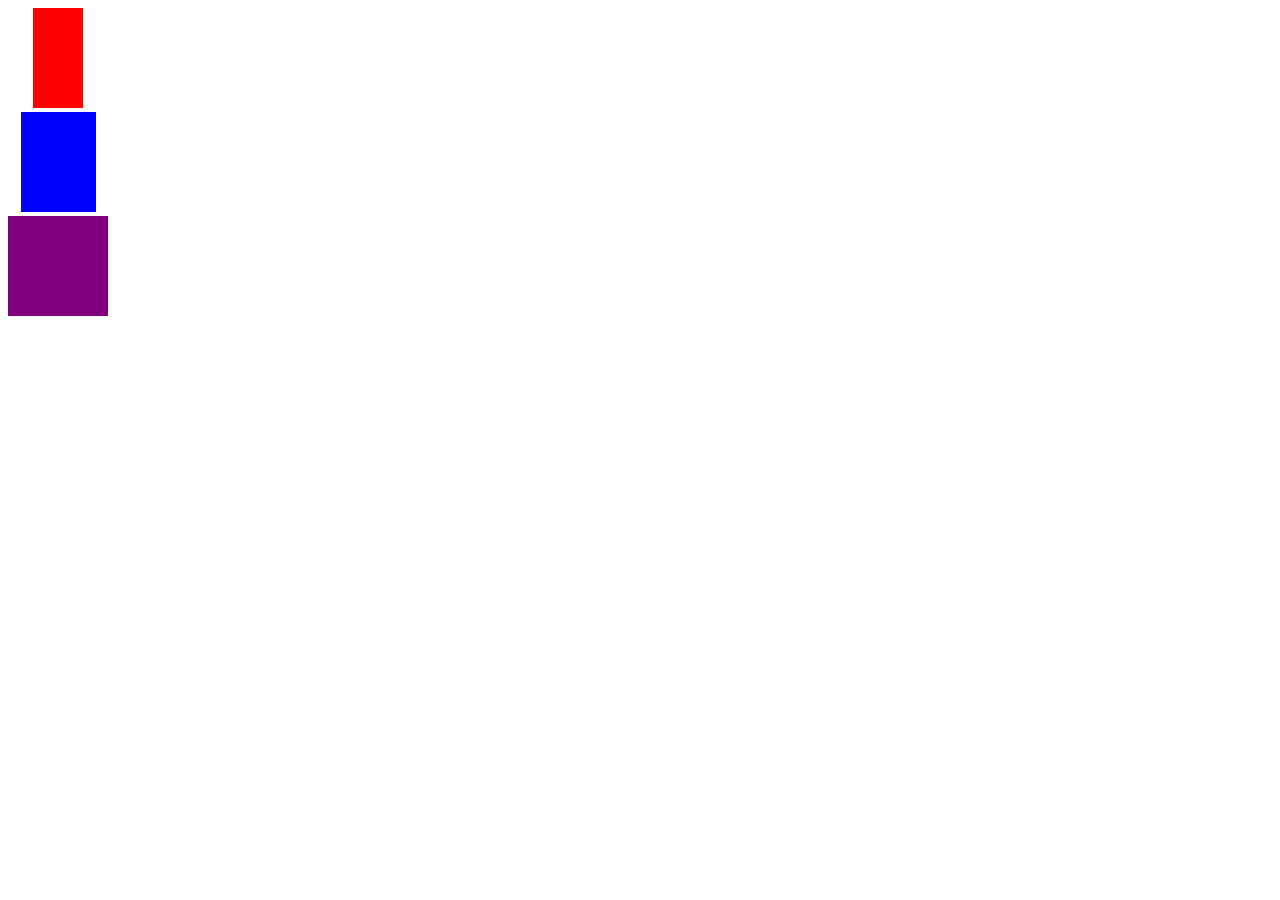
==== index.html @ c203200f "centered tower discs" ====
<!doctype HTML>
<html>
	<head>
		<link rel="stylesheet" type="text/css" href="stylesheet.css">
		<script type="text/javascript" src="jquery.js"></script>
		<script type="text/javascript" src="hanoi.js"></script>
	</head>

	<body>
		<div id="gameContent"></div>
	</body>
</html>
---- stylesheet.css ----
.selected {
	border: 1px solid black;
}

.tower {
	display: inline-block;
	height: 300px;
	width: 100px;
	text-align: center;
}

.emptySlot{
	height: 100px;
	width: 100px;
	background-color: white;
}

.disc1{
	width: 50px;
	height: 100px;
	background-color: red;
	display: inline-block;
}

.disc2{
	width: 75px;
	height: 100px;
	background-color: blue;
	display: inline-block;
}

.disc3{
	width: 100px;
	height: 100px;
	background-color: purple;
	display: inline-block;
}
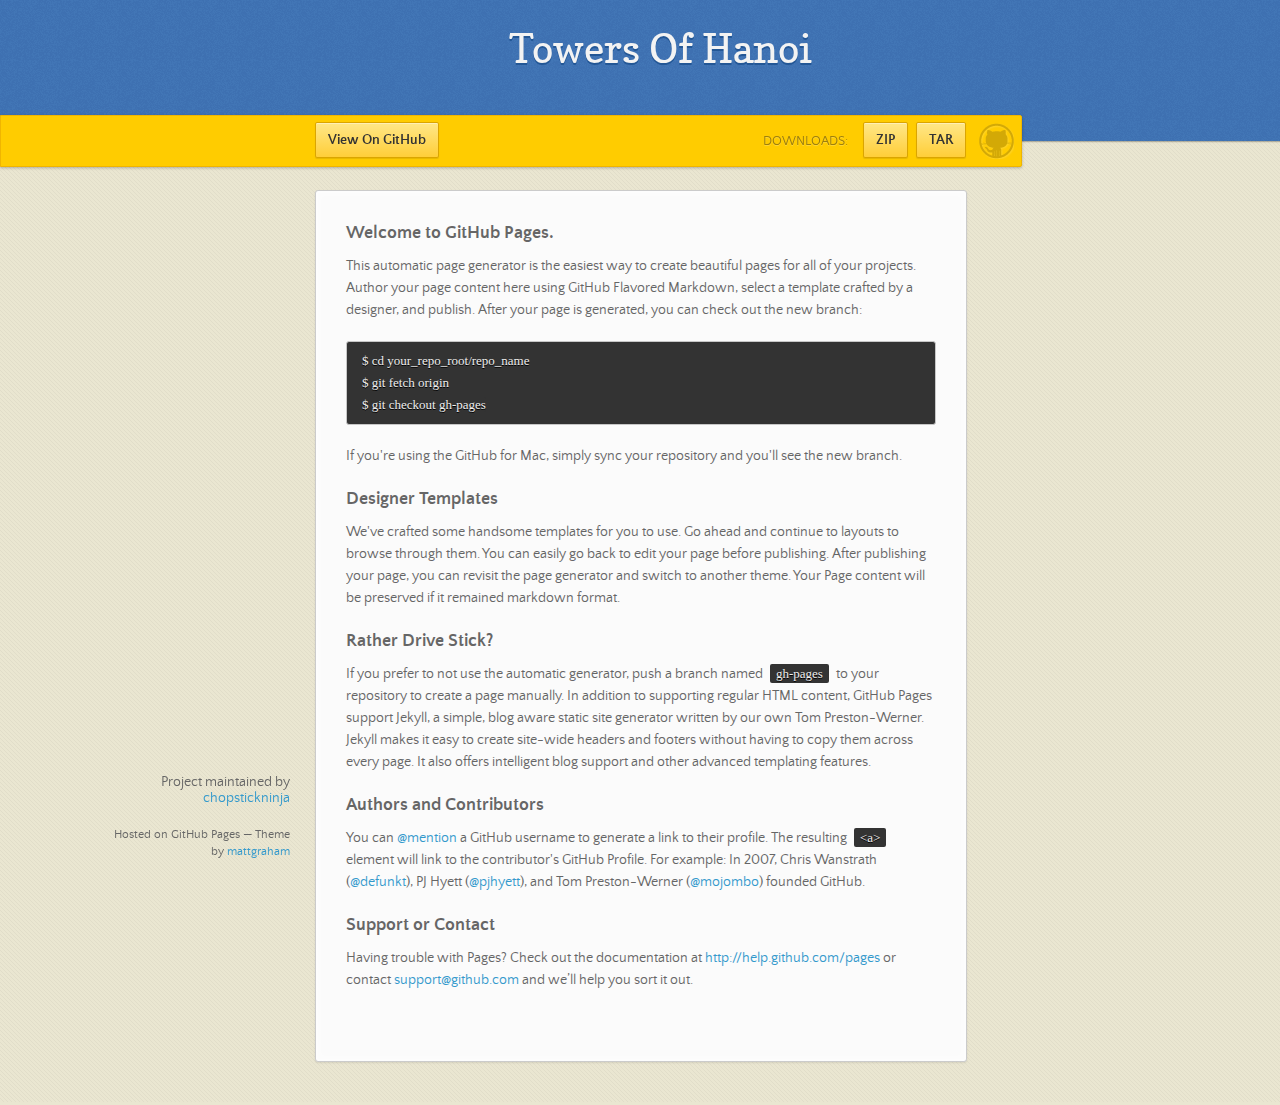
==== commit 7457ff8c: "Create gh-pages branch via GitHub" ====
--- a/index.html
+++ b/index.html
@@ -1,12 +1,82 @@
-<!doctype HTML>
+<!doctype html>
 <html>
-	<head>
-		<link rel="stylesheet" type="text/css" href="stylesheet.css">
-		<script type="text/javascript" src="jquery.js"></script>
-		<script type="text/javascript" src="hanoi.js"></script>
-	</head>
+  <head>
+    <meta charset="utf-8">
+    <meta http-equiv="X-UA-Compatible" content="chrome=1">
+    <title>Towers Of Hanoi by chopstickninja</title>
+    <link rel="stylesheet" href="stylesheets/styles.css">
+    <link rel="stylesheet" href="stylesheets/pygment_trac.css">
+    <script src="https://ajax.googleapis.com/ajax/libs/jquery/1.7.1/jquery.min.js"></script>
+    <script src="javascripts/main.js"></script>
+    <!--[if lt IE 9]>
+      <script src="//html5shiv.googlecode.com/svn/trunk/html5.js"></script>
+    <![endif]-->
+    <meta name="viewport" content="width=device-width, initial-scale=1, user-scalable=no">
 
-	<body>
-		<div id="gameContent"></div>
-	</body>
+  </head>
+  <body>
+
+      <header>
+        <h1>Towers Of Hanoi</h1>
+        <p></p>
+      </header>
+
+      <div id="banner">
+        <span id="logo"></span>
+
+        <a href="https://github.com/chopstickninja/towers-of-hanoi" class="button fork"><strong>View On GitHub</strong></a>
+        <div class="downloads">
+          <span>Downloads:</span>
+          <ul>
+            <li><a href="https://github.com/chopstickninja/towers-of-hanoi/zipball/master" class="button">ZIP</a></li>
+            <li><a href="https://github.com/chopstickninja/towers-of-hanoi/tarball/master" class="button">TAR</a></li>
+          </ul>
+        </div>
+      </div><!-- end banner -->
+
+    <div class="wrapper">
+      <nav>
+        <ul></ul>
+      </nav>
+      <section>
+        <h3>
+<a name="welcome-to-github-pages" class="anchor" href="#welcome-to-github-pages"><span class="octicon octicon-link"></span></a>Welcome to GitHub Pages.</h3>
+
+<p>This automatic page generator is the easiest way to create beautiful pages for all of your projects. Author your page content here using GitHub Flavored Markdown, select a template crafted by a designer, and publish. After your page is generated, you can check out the new branch:</p>
+
+<pre><code>$ cd your_repo_root/repo_name
+$ git fetch origin
+$ git checkout gh-pages
+</code></pre>
+
+<p>If you're using the GitHub for Mac, simply sync your repository and you'll see the new branch.</p>
+
+<h3>
+<a name="designer-templates" class="anchor" href="#designer-templates"><span class="octicon octicon-link"></span></a>Designer Templates</h3>
+
+<p>We've crafted some handsome templates for you to use. Go ahead and continue to layouts to browse through them. You can easily go back to edit your page before publishing. After publishing your page, you can revisit the page generator and switch to another theme. Your Page content will be preserved if it remained markdown format.</p>
+
+<h3>
+<a name="rather-drive-stick" class="anchor" href="#rather-drive-stick"><span class="octicon octicon-link"></span></a>Rather Drive Stick?</h3>
+
+<p>If you prefer to not use the automatic generator, push a branch named <code>gh-pages</code> to your repository to create a page manually. In addition to supporting regular HTML content, GitHub Pages support Jekyll, a simple, blog aware static site generator written by our own Tom Preston-Werner. Jekyll makes it easy to create site-wide headers and footers without having to copy them across every page. It also offers intelligent blog support and other advanced templating features.</p>
+
+<h3>
+<a name="authors-and-contributors" class="anchor" href="#authors-and-contributors"><span class="octicon octicon-link"></span></a>Authors and Contributors</h3>
+
+<p>You can <a href="https://github.com/blog/821" class="user-mention">@mention</a> a GitHub username to generate a link to their profile. The resulting <code>&lt;a&gt;</code> element will link to the contributor's GitHub Profile. For example: In 2007, Chris Wanstrath (<a href="https://github.com/defunkt" class="user-mention">@defunkt</a>), PJ Hyett (<a href="https://github.com/pjhyett" class="user-mention">@pjhyett</a>), and Tom Preston-Werner (<a href="https://github.com/mojombo" class="user-mention">@mojombo</a>) founded GitHub.</p>
+
+<h3>
+<a name="support-or-contact" class="anchor" href="#support-or-contact"><span class="octicon octicon-link"></span></a>Support or Contact</h3>
+
+<p>Having trouble with Pages? Check out the documentation at <a href="http://help.github.com/pages">http://help.github.com/pages</a> or contact <a href="mailto:support@github.com">support@github.com</a> and we’ll help you sort it out.</p>
+      </section>
+      <footer>
+        <p>Project maintained by <a href="https://github.com/chopstickninja">chopstickninja</a></p>
+        <p><small>Hosted on GitHub Pages &mdash; Theme by <a href="https://twitter.com/michigangraham">mattgraham</a></small></p>
+      </footer>
+    </div>
+    <!--[if !IE]><script>fixScale(document);</script><![endif]-->
+    
+  </body>
 </html>--- a/stylesheets/styles.css
+++ b/stylesheets/styles.css
@@ -0,0 +1,1010 @@
+/*
+Leap Day for GitHub Pages
+by Matt Graham
+*/
+@font-face {
+  font-family: 'Quattrocento Sans';
+  src: url("../fonts/quattrocentosans-bold-webfont.eot");
+  src: url("../fonts/quattrocentosans-bold-webfont.eot?#iefix") format("embedded-opentype"), url("../fonts/quattrocentosans-bold-webfont.woff") format("woff"), url("../fonts/quattrocentosans-bold-webfont.ttf") format("truetype"), url("../fonts/quattrocentosans-bold-webfont.svg#QuattrocentoSansBold") format("svg");
+  font-weight: bold;
+  font-style: normal;
+}
+
+@font-face {
+  font-family: 'Quattrocento Sans';
+  src: url("../fonts/quattrocentosans-bolditalic-webfont.eot");
+  src: url("../fonts/quattrocentosans-bolditalic-webfont.eot?#iefix") format("embedded-opentype"), url("../fonts/quattrocentosans-bolditalic-webfont.woff") format("woff"), url("../fonts/quattrocentosans-bolditalic-webfont.ttf") format("truetype"), url("../fonts/quattrocentosans-bolditalic-webfont.svg#QuattrocentoSansBoldItalic") format("svg");
+  font-weight: bold;
+  font-style: italic;
+}
+
+@font-face {
+  font-family: 'Quattrocento Sans';
+  src: url("../fonts/quattrocentosans-italic-webfont.eot");
+  src: url("../fonts/quattrocentosans-italic-webfont.eot?#iefix") format("embedded-opentype"), url("../fonts/quattrocentosans-italic-webfont.woff") format("woff"), url("../fonts/quattrocentosans-italic-webfont.ttf") format("truetype"), url("../fonts/quattrocentosans-italic-webfont.svg#QuattrocentoSansItalic") format("svg");
+  font-weight: normal;
+  font-style: italic;
+}
+
+@font-face {
+  font-family: 'Quattrocento Sans';
+  src: url("../fonts/quattrocentosans-regular-webfont.eot");
+  src: url("../fonts/quattrocentosans-regular-webfont.eot?#iefix") format("embedded-opentype"), url("../fonts/quattrocentosans-regular-webfont.woff") format("woff"), url("../fonts/quattrocentosans-regular-webfont.ttf") format("truetype"), url("../fonts/quattrocentosans-regular-webfont.svg#QuattrocentoSansRegular") format("svg");
+  font-weight: normal;
+  font-style: normal;
+}
+
+@font-face {
+  font-family: 'Copse';
+  src: url("../fonts/copse-regular-webfont.eot");
+  src: url("../fonts/copse-regular-webfont.eot?#iefix") format("embedded-opentype"), url("../fonts/copse-regular-webfont.woff") format("woff"), url("../fonts/copse-regular-webfont.ttf") format("truetype"), url("../fonts/copse-regular-webfont.svg#CopseRegular") format("svg");
+  font-weight: normal;
+  font-style: normal;
+}
+
+/* normalize.css 2012-02-07T12:37 UTC - http://github.com/necolas/normalize.css */
+/* =============================================================================
+   HTML5 display definitions
+   ========================================================================== */
+/*
+ * Corrects block display not defined in IE6/7/8/9 & FF3
+ */
+article,
+aside,
+details,
+figcaption,
+figure,
+footer,
+header,
+hgroup,
+nav,
+section,
+summary {
+  display: block;
+}
+
+/*
+ * Corrects inline-block display not defined in IE6/7/8/9 & FF3
+ */
+audio,
+canvas,
+video {
+  display: inline-block;
+  *display: inline;
+  *zoom: 1;
+}
+
+/*
+ * Prevents modern browsers from displaying 'audio' without controls
+ */
+audio:not([controls]) {
+  display: none;
+}
+
+/*
+ * Addresses styling for 'hidden' attribute not present in IE7/8/9, FF3, S4
+ * Known issue: no IE6 support
+ */
+[hidden] {
+  display: none;
+}
+
+/* =============================================================================
+   Base
+   ========================================================================== */
+/*
+ * 1. Corrects text resizing oddly in IE6/7 when body font-size is set using em units
+ *    http://clagnut.com/blog/348/#c790
+ * 2. Prevents iOS text size adjust after orientation change, without disabling user zoom
+ *    www.456bereastreet.com/archive/201012/controlling_text_size_in_safari_for_ios_without_disabling_user_zoom/
+ */
+html {
+  font-size: 100%;
+  /* 1 */
+  -webkit-text-size-adjust: 100%;
+  /* 2 */
+  -ms-text-size-adjust: 100%;
+  /* 2 */
+}
+
+/*
+ * Addresses font-family inconsistency between 'textarea' and other form elements.
+ */
+html,
+button,
+input,
+select,
+textarea {
+  font-family: sans-serif;
+}
+
+/*
+ * Addresses margins handled incorrectly in IE6/7
+ */
+body {
+  margin: 0;
+}
+
+/* =============================================================================
+   Links
+   ========================================================================== */
+/*
+ * Addresses outline displayed oddly in Chrome
+ */
+a:focus {
+  outline: thin dotted;
+}
+
+/*
+ * Improves readability when focused and also mouse hovered in all browsers
+ * people.opera.com/patrickl/experiments/keyboard/test
+ */
+a:hover,
+a:active {
+  outline: 0;
+}
+
+/* =============================================================================
+   Typography
+   ========================================================================== */
+/*
+ * Addresses font sizes and margins set differently in IE6/7
+ * Addresses font sizes within 'section' and 'article' in FF4+, Chrome, S5
+ */
+h1 {
+  font-size: 2em;
+  margin: 0.67em 0;
+}
+
+h2 {
+  font-size: 1.5em;
+  margin: 0.83em 0;
+}
+
+h3 {
+  font-size: 1.17em;
+  margin: 1em 0;
+}
+
+h4 {
+  font-size: 1em;
+  margin: 1.33em 0;
+}
+
+h5 {
+  font-size: 0.83em;
+  margin: 1.67em 0;
+}
+
+h6 {
+  font-size: 0.75em;
+  margin: 2.33em 0;
+}
+
+/*
+ * Addresses styling not present in IE7/8/9, S5, Chrome
+ */
+abbr[title] {
+  border-bottom: 1px dotted;
+}
+
+/*
+ * Addresses style set to 'bolder' in FF3+, S4/5, Chrome
+*/
+b,
+strong {
+  font-weight: bold;
+}
+
+blockquote {
+  margin: 1em 40px;
+}
+
+/*
+ * Addresses styling not present in S5, Chrome
+ */
+dfn {
+  font-style: italic;
+}
+
+/*
+ * Addresses styling not present in IE6/7/8/9
+ */
+mark {
+  background: #ff0;
+  color: #000;
+}
+
+/*
+ * Addresses margins set differently in IE6/7
+ */
+p,
+pre {
+  margin: 1em 0;
+}
+
+/*
+ * Corrects font family set oddly in IE6, S4/5, Chrome
+ * en.wikipedia.org/wiki/User:Davidgothberg/Test59
+ */
+pre,
+code,
+kbd,
+samp {
+  font-family: monospace, serif;
+  _font-family: 'courier new', monospace;
+  font-size: 1em;
+}
+
+/*
+ * 1. Addresses CSS quotes not supported in IE6/7
+ * 2. Addresses quote property not supported in S4
+ */
+/* 1 */
+q {
+  quotes: none;
+}
+
+/* 2 */
+q:before,
+q:after {
+  content: '';
+  content: none;
+}
+
+small {
+  font-size: 75%;
+}
+
+/*
+ * Prevents sub and sup affecting line-height in all browsers
+ * gist.github.com/413930
+ */
+sub,
+sup {
+  font-size: 75%;
+  line-height: 0;
+  position: relative;
+  vertical-align: baseline;
+}
+
+sup {
+  top: -0.5em;
+}
+
+sub {
+  bottom: -0.25em;
+}
+
+/* =============================================================================
+   Lists
+   ========================================================================== */
+/*
+ * Addresses margins set differently in IE6/7
+ */
+dl,
+menu,
+ol,
+ul {
+  margin: 1em 0;
+}
+
+dd {
+  margin: 0 0 0 40px;
+}
+
+/*
+ * Addresses paddings set differently in IE6/7
+ */
+menu,
+ol,
+ul {
+  padding: 0 0 0 40px;
+}
+
+/*
+ * Corrects list images handled incorrectly in IE7
+ */
+nav ul,
+nav ol {
+  list-style: none;
+  list-style-image: none;
+}
+
+/* =============================================================================
+   Embedded content
+   ========================================================================== */
+/*
+ * 1. Removes border when inside 'a' element in IE6/7/8/9, FF3
+ * 2. Improves image quality when scaled in IE7
+ *    code.flickr.com/blog/2008/11/12/on-ui-quality-the-little-things-client-side-image-resizing/
+ */
+img {
+  border: 0;
+  /* 1 */
+  -ms-interpolation-mode: bicubic;
+  /* 2 */
+}
+
+/*
+ * Corrects overflow displayed oddly in IE9
+ */
+svg:not(:root) {
+  overflow: hidden;
+}
+
+/* =============================================================================
+   Figures
+   ========================================================================== */
+/*
+ * Addresses margin not present in IE6/7/8/9, S5, O11
+ */
+figure {
+  margin: 0;
+}
+
+/* =============================================================================
+   Forms
+   ========================================================================== */
+/*
+ * Corrects margin displayed oddly in IE6/7
+ */
+form {
+  margin: 0;
+}
+
+/*
+ * Define consistent border, margin, and padding
+ */
+fieldset {
+  border: 1px solid #c0c0c0;
+  margin: 0 2px;
+  padding: 0.35em 0.625em 0.75em;
+}
+
+/*
+ * 1. Corrects color not being inherited in IE6/7/8/9
+ * 2. Corrects text not wrapping in FF3 
+ * 3. Corrects alignment displayed oddly in IE6/7
+ */
+legend {
+  border: 0;
+  /* 1 */
+  padding: 0;
+  white-space: normal;
+  /* 2 */
+  *margin-left: -7px;
+  /* 3 */
+}
+
+/*
+ * 1. Corrects font size not being inherited in all browsers
+ * 2. Addresses margins set differently in IE6/7, FF3+, S5, Chrome
+ * 3. Improves appearance and consistency in all browsers
+ */
+button,
+input,
+select,
+textarea {
+  font-size: 100%;
+  /* 1 */
+  margin: 0;
+  /* 2 */
+  vertical-align: baseline;
+  /* 3 */
+  *vertical-align: middle;
+  /* 3 */
+}
+
+/*
+ * Addresses FF3/4 setting line-height on 'input' using !important in the UA stylesheet
+ */
+button,
+input {
+  line-height: normal;
+  /* 1 */
+}
+
+/*
+ * 1. Improves usability and consistency of cursor style between image-type 'input' and others
+ * 2. Corrects inability to style clickable 'input' types in iOS
+ * 3. Removes inner spacing in IE7 without affecting normal text inputs
+ *    Known issue: inner spacing remains in IE6
+ */
+button,
+input[type="button"],
+input[type="reset"],
+input[type="submit"] {
+  cursor: pointer;
+  /* 1 */
+  -webkit-appearance: button;
+  /* 2 */
+  *overflow: visible;
+  /* 3 */
+}
+
+/*
+ * Re-set default cursor for disabled elements
+ */
+button[disabled],
+input[disabled] {
+  cursor: default;
+}
+
+/*
+ * 1. Addresses box sizing set to content-box in IE8/9
+ * 2. Removes excess padding in IE8/9
+ * 3. Removes excess padding in IE7
+      Known issue: excess padding remains in IE6
+ */
+input[type="checkbox"],
+input[type="radio"] {
+  box-sizing: border-box;
+  /* 1 */
+  padding: 0;
+  /* 2 */
+  *height: 13px;
+  /* 3 */
+  *width: 13px;
+  /* 3 */
+}
+
+/*
+ * 1. Addresses appearance set to searchfield in S5, Chrome
+ * 2. Addresses box-sizing set to border-box in S5, Chrome (include -moz to future-proof)
+ */
+input[type="search"] {
+  -webkit-appearance: textfield;
+  /* 1 */
+  -moz-box-sizing: content-box;
+  -webkit-box-sizing: content-box;
+  /* 2 */
+  box-sizing: content-box;
+}
+
+/*
+ * Removes inner padding and search cancel button in S5, Chrome on OS X
+ */
+input[type="search"]::-webkit-search-decoration,
+input[type="search"]::-webkit-search-cancel-button {
+  -webkit-appearance: none;
+}
+
+/*
+ * Removes inner padding and border in FF3+
+ * www.sitepen.com/blog/2008/05/14/the-devils-in-the-details-fixing-dojos-toolbar-buttons/
+ */
+button::-moz-focus-inner,
+input::-moz-focus-inner {
+  border: 0;
+  padding: 0;
+}
+
+/*
+ * 1. Removes default vertical scrollbar in IE6/7/8/9
+ * 2. Improves readability and alignment in all browsers
+ */
+textarea {
+  overflow: auto;
+  /* 1 */
+  vertical-align: top;
+  /* 2 */
+}
+
+/* =============================================================================
+   Tables
+   ========================================================================== */
+/*
+ * Remove most spacing between table cells
+ */
+table {
+  border-collapse: collapse;
+  border-spacing: 0;
+}
+
+body {
+  font: 14px/22px "Quattrocento Sans", "Helvetica Neue", Helvetica, Arial, sans-serif;
+  color: #666;
+  font-weight: 300;
+  margin: 0px;
+  padding: 0px 0 20px 0px;
+  background: url(../images/body-background.png) #eae6d1;
+}
+
+h1, h2, h3, h4, h5, h6 {
+  color: #333;
+  margin: 0 0 10px;
+}
+
+p, ul, ol, table, pre, dl {
+  margin: 0 0 20px;
+}
+
+h1, h2, h3 {
+  line-height: 1.1;
+}
+
+h1 {
+  font-size: 28px;
+}
+
+h2 {
+  font-size: 24px;
+  color: #393939;
+}
+
+h3, h4, h5, h6 {
+  color: #666666;
+}
+
+h3 {
+  font-size: 18px;
+  line-height: 24px;
+}
+
+a {
+  color: #3399cc;
+  font-weight: 400;
+  text-decoration: none;
+}
+
+a small {
+  font-size: 11px;
+  color: #666;
+  margin-top: -0.6em;
+  display: block;
+}
+
+ul {
+  list-style-image: url("../images/bullet.png");
+}
+
+strong {
+  font-weight: bold;
+  color: #333;
+}
+
+.wrapper {
+  width: 650px;
+  margin: 0 auto;
+  position: relative;
+}
+
+section img {
+  max-width: 100%;
+}
+
+blockquote {
+  border-left: 1px solid #ffcc00;
+  margin: 0;
+  padding: 0 0 0 20px;
+  font-style: italic;
+}
+
+code {
+  font-family: "Lucida Sans", Monaco, Bitstream Vera Sans Mono, Lucida Console, Terminal;
+  font-size: 13px;
+  color: #efefef;
+  text-shadow: 0px 1px 0px #000;
+  margin: 0 4px;
+  padding: 2px 6px;
+  background: #333;
+  -moz-border-radius: 2px;
+  -webkit-border-radius: 2px;
+  -o-border-radius: 2px;
+  -ms-border-radius: 2px;
+  -khtml-border-radius: 2px;
+  border-radius: 2px;
+}
+
+pre {
+  padding: 8px 15px;
+  background: #333333;
+  -moz-border-radius: 3px;
+  -webkit-border-radius: 3px;
+  -o-border-radius: 3px;
+  -ms-border-radius: 3px;
+  -khtml-border-radius: 3px;
+  border-radius: 3px;
+  border: 1px solid #c7c7c7;
+  overflow: auto;
+  overflow-y: hidden;
+}
+pre code {
+  margin: 0px;
+  padding: 0px;
+}
+
+table {
+  width: 100%;
+  border-collapse: collapse;
+}
+
+th {
+  text-align: left;
+  padding: 5px 10px;
+  border-bottom: 1px solid #e5e5e5;
+  color: #444;
+}
+
+td {
+  text-align: left;
+  padding: 5px 10px;
+  border-bottom: 1px solid #e5e5e5;
+  border-right: 1px solid #ffcc00;
+}
+td:first-child {
+  border-left: 1px solid #ffcc00;
+}
+
+hr {
+  border: 0;
+  outline: none;
+  height: 11px;
+  background: transparent url("../images/hr.gif") center center repeat-x;
+  margin: 0 0 20px;
+}
+
+dt {
+  color: #444;
+  font-weight: 700;
+}
+
+header {
+  padding: 25px 20px 40px 20px;
+  margin: 0;
+  position: fixed;
+  top: 0;
+  left: 0;
+  right: 0;
+  width: 100%;
+  text-align: center;
+  background: url(../images/background.png) #4276b6;
+  -moz-box-shadow: 1px 0px 2px rgba(0, 0, 0, 0.75);
+  -webkit-box-shadow: 1px 0px 2px rgba(0, 0, 0, 0.75);
+  -o-box-shadow: 1px 0px 2px rgba(0, 0, 0, 0.75);
+  box-shadow: 1px 0px 2px rgba(0, 0, 0, 0.75);
+  z-index: 99;
+  -webkit-font-smoothing: antialiased;
+  min-height: 76px;
+}
+header h1 {
+  font: 40px/48px "Copse", "Helvetica Neue", Helvetica, Arial, sans-serif;
+  color: #f3f3f3;
+  text-shadow: 0px 2px 0px #235796;
+  margin: 0px;
+  white-space: nowrap;
+  overflow: hidden;
+  text-overflow: ellipsis;
+  -o-text-overflow: ellipsis;
+  -ms-text-overflow: ellipsis;
+}
+header p {
+  color: #d8d8d8;
+  text-shadow: rgba(0, 0, 0, 0.2) 0 1px 0;
+  font-size: 18px;
+  margin: 0px;
+}
+
+#banner {
+  z-index: 100;
+  left: 0;
+  right: 50%;
+  height: 50px;
+  margin-right: -382px;
+  position: fixed;
+  top: 115px;
+  background: #ffcc00;
+  border: 1px solid #f0b500;
+  -moz-box-shadow: 0px 1px 3px rgba(0, 0, 0, 0.25);
+  -webkit-box-shadow: 0px 1px 3px rgba(0, 0, 0, 0.25);
+  -o-box-shadow: 0px 1px 3px rgba(0, 0, 0, 0.25);
+  box-shadow: 0px 1px 3px rgba(0, 0, 0, 0.25);
+  -moz-border-radius: 0px 2px 2px 0px;
+  -webkit-border-radius: 0px 2px 2px 0px;
+  -o-border-radius: 0px 2px 2px 0px;
+  -ms-border-radius: 0px 2px 2px 0px;
+  -khtml-border-radius: 0px 2px 2px 0px;
+  border-radius: 0px 2px 2px 0px;
+  padding-right: 10px;
+}
+#banner .button {
+  border: 1px solid #dba500;
+  background: -webkit-gradient(linear, 50% 0%, 50% 100%, color-stop(0%, #ffe788), color-stop(100%, #ffce38));
+  background: -webkit-linear-gradient(#ffe788, #ffce38);
+  background: -moz-linear-gradient(#ffe788, #ffce38);
+  background: -o-linear-gradient(#ffe788, #ffce38);
+  background: -ms-linear-gradient(#ffe788, #ffce38);
+  background: linear-gradient(#ffe788, #ffce38);
+  -moz-border-radius: 2px;
+  -webkit-border-radius: 2px;
+  -o-border-radius: 2px;
+  -ms-border-radius: 2px;
+  -khtml-border-radius: 2px;
+  border-radius: 2px;
+  -moz-box-shadow: inset 0px 1px 0px rgba(255, 255, 255, 0.4), 0px 1px 1px rgba(0, 0, 0, 0.1);
+  -webkit-box-shadow: inset 0px 1px 0px rgba(255, 255, 255, 0.4), 0px 1px 1px rgba(0, 0, 0, 0.1);
+  -o-box-shadow: inset 0px 1px 0px rgba(255, 255, 255, 0.4), 0px 1px 1px rgba(0, 0, 0, 0.1);
+  box-shadow: inset 0px 1px 0px rgba(255, 255, 255, 0.4), 0px 1px 1px rgba(0, 0, 0, 0.1);
+  background-color: #FFE788;
+  margin-left: 5px;
+  padding: 10px 12px;
+  margin-top: 6px;
+  line-height: 14px;
+  font-size: 14px;
+  color: #333;
+  font-weight: bold;
+  display: inline-block;
+  text-align: center;
+}
+#banner .button:hover {
+  background: -webkit-gradient(linear, 50% 0%, 50% 100%, color-stop(0%, #ffe788), color-stop(100%, #ffe788));
+  background: -webkit-linear-gradient(#ffe788, #ffe788);
+  background: -moz-linear-gradient(#ffe788, #ffe788);
+  background: -o-linear-gradient(#ffe788, #ffe788);
+  background: -ms-linear-gradient(#ffe788, #ffe788);
+  background: linear-gradient(#ffe788, #ffe788);
+  background-color: #ffeca0;
+}
+#banner .fork {
+  position: fixed;
+  left: 50%;
+  margin-left: -325px;
+  padding: 10px 12px;
+  margin-top: 6px;
+  line-height: 14px;
+  font-size: 14px;
+  background-color: #FFE788;
+}
+#banner .downloads {
+  float: right;
+  margin: 0 45px 0 0;
+}
+#banner .downloads span {
+  float: left;
+  line-height: 52px;
+  font-size: 90%;
+  color: #9d7f0d;
+  text-transform: uppercase;
+  text-shadow: rgba(255, 255, 255, 0.2) 0 1px 0;
+}
+#banner ul {
+  list-style: none;
+  height: 40px;
+  padding: 0;
+  float: left;
+  margin-left: 10px;
+}
+#banner ul li {
+  display: inline;
+}
+#banner ul li a.button {
+  background-color: #FFE788;
+}
+#banner #logo {
+  position: absolute;
+  height: 36px;
+  width: 36px;
+  right: 7px;
+  top: 7px;
+  display: block;
+  background: url(../images/octocat-logo.png);
+}
+
+section {
+  width: 590px;
+  padding: 30px 30px 50px 30px;
+  margin: 20px 0;
+  margin-top: 190px;
+  position: relative;
+  background: #fbfbfb;
+  -moz-border-radius: 3px;
+  -webkit-border-radius: 3px;
+  -o-border-radius: 3px;
+  -ms-border-radius: 3px;
+  -khtml-border-radius: 3px;
+  border-radius: 3px;
+  border: 1px solid #cbcbcb;
+  -moz-box-shadow: 0px 1px 2px rgba(0, 0, 0, 0.09), inset 0px 0px 2px 2px rgba(255, 255, 255, 0.5), inset 0 0 5px 5px rgba(255, 255, 255, 0.4);
+  -webkit-box-shadow: 0px 1px 2px rgba(0, 0, 0, 0.09), inset 0px 0px 2px 2px rgba(255, 255, 255, 0.5), inset 0 0 5px 5px rgba(255, 255, 255, 0.4);
+  -o-box-shadow: 0px 1px 2px rgba(0, 0, 0, 0.09), inset 0px 0px 2px 2px rgba(255, 255, 255, 0.5), inset 0 0 5px 5px rgba(255, 255, 255, 0.4);
+  box-shadow: 0px 1px 2px rgba(0, 0, 0, 0.09), inset 0px 0px 2px 2px rgba(255, 255, 255, 0.5), inset 0 0 5px 5px rgba(255, 255, 255, 0.4);
+}
+
+small {
+  font-size: 12px;
+}
+
+nav {
+  width: 230px;
+  position: fixed;
+  top: 220px;
+  left: 50%;
+  margin-left: -580px;
+  text-align: right;
+}
+nav ul {
+  list-style: none;
+  list-style-image: none;
+  font-size: 14px;
+  line-height: 24px;
+}
+nav ul li {
+  padding: 5px 0px;
+  line-height: 16px;
+}
+nav ul li.tag-h1 {
+  font-size: 1.2em;
+}
+nav ul li.tag-h1 a {
+  font-weight: bold;
+  color: #333;
+}
+nav ul li.tag-h2 + .tag-h1 {
+  margin-top: 10px;
+}
+nav ul a {
+  color: #666;
+}
+nav ul a:hover {
+  color: #999;
+}
+
+footer {
+  width: 180px;
+  position: fixed;
+  left: 50%;
+  margin-left: -530px;
+  bottom: 20px;
+  text-align: right;
+  line-height: 16px;
+}
+
+@media print, screen and (max-width: 1060px) {
+  div.wrapper {
+    width: auto;
+    margin: 0;
+  }
+
+  nav {
+    display: none;
+  }
+
+  header, section, footer {
+    float: none;
+  }
+  header h1, section h1, footer h1 {
+    white-space: nowrap;
+    overflow: hidden;
+    text-overflow: ellipsis;
+    -o-text-overflow: ellipsis;
+    -ms-text-overflow: ellipsis;
+  }
+
+  #banner {
+    width: 100%;
+  }
+  #banner .downloads {
+    margin-right: 60px;
+  }
+  #banner #logo {
+    margin-right: 15px;
+  }
+
+  section {
+    border: 1px solid #e5e5e5;
+    border-width: 1px 0;
+    padding: 20px auto;
+    margin: 190px auto 20px;
+    max-width: 600px;
+  }
+
+  footer {
+    text-align: center;
+    margin: 20px auto;
+    position: relative;
+    left: auto;
+    bottom: auto;
+    width: auto;
+  }
+}
+@media print, screen and (max-width: 720px) {
+  body {
+    word-wrap: break-word;
+  }
+
+  header {
+    padding: 20px 20px;
+    margin: 0;
+  }
+  header h1 {
+    font-size: 32px;
+    white-space: nowrap;
+    overflow: hidden;
+    text-overflow: ellipsis;
+    -o-text-overflow: ellipsis;
+    -ms-text-overflow: ellipsis;
+  }
+  header p {
+    display: none;
+  }
+
+  #banner {
+    top: 80px;
+  }
+  #banner .fork {
+    float: left;
+    display: inline-block;
+    margin-left: 0px;
+    position: fixed;
+    left: 20px;
+  }
+
+  section {
+    margin-top: 130px;
+    margin-bottom: 0px;
+    width: auto;
+  }
+
+  header ul, header p.view {
+    position: static;
+  }
+}
+@media print, screen and (max-width: 480px) {
+  header {
+    position: relative;
+    padding: 5px 0px;
+    min-height: 0px;
+  }
+  header h1 {
+    font-size: 24px;
+    white-space: nowrap;
+    overflow: hidden;
+    text-overflow: ellipsis;
+    -o-text-overflow: ellipsis;
+    -ms-text-overflow: ellipsis;
+  }
+
+  section {
+    margin-top: 5px;
+  }
+
+  #banner {
+    display: none;
+  }
+
+  header ul {
+    display: none;
+  }
+}
+@media print {
+  body {
+    padding: 0.4in;
+    font-size: 12pt;
+    color: #444;
+  }
+}
+@media print, screen and (max-height: 680px) {
+  footer {
+    text-align: center;
+    margin: 20px auto;
+    position: relative;
+    left: auto;
+    bottom: auto;
+    width: auto;
+  }
+}
+@media print, screen and (max-height: 480px) {
+  nav {
+    display: none;
+  }
+
+  footer {
+    text-align: center;
+    margin: 20px auto;
+    position: relative;
+    left: auto;
+    bottom: auto;
+    width: auto;
+  }
+}
--- a/stylesheets/pygment_trac.css
+++ b/stylesheets/pygment_trac.css
@@ -0,0 +1,70 @@
+.highlight .hll { background-color: #404040 }
+.highlight  { color: #d0d0d0 }
+.highlight .c { color: #999999; font-style: italic } /* Comment */
+.highlight .err { color: #a61717; background-color: #e3d2d2 } /* Error */
+.highlight .g { color: #d0d0d0 } /* Generic */
+.highlight .k { color: #6ab825; font-weight: normal } /* Keyword */
+.highlight .l { color: #d0d0d0 } /* Literal */
+.highlight .n { color: #d0d0d0 } /* Name */
+.highlight .o { color: #d0d0d0 } /* Operator */
+.highlight .x { color: #d0d0d0 } /* Other */
+.highlight .p { color: #d0d0d0 } /* Punctuation */
+.highlight .cm { color: #999999; font-style: italic } /* Comment.Multiline */
+.highlight .cp { color: #cd2828; font-weight: normal } /* Comment.Preproc */
+.highlight .c1 { color: #999999; font-style: italic } /* Comment.Single */
+.highlight .cs { color: #e50808; font-weight: normal; background-color: #520000 } /* Comment.Special */
+.highlight .gd { color: #d22323 } /* Generic.Deleted */
+.highlight .ge { color: #d0d0d0; font-style: italic } /* Generic.Emph */
+.highlight .gr { color: #d22323 } /* Generic.Error */
+.highlight .gh { color: #ffffff; font-weight: normal } /* Generic.Heading */
+.highlight .gi { color: #589819 } /* Generic.Inserted */
+.highlight .go { color: #cccccc } /* Generic.Output */
+.highlight .gp { color: #aaaaaa } /* Generic.Prompt */
+.highlight .gs { color: #d0d0d0; font-weight: normal } /* Generic.Strong */
+.highlight .gu { color: #ffffff; text-decoration: underline } /* Generic.Subheading */
+.highlight .gt { color: #d22323 } /* Generic.Traceback */
+.highlight .kc { color: #6ab825; font-weight: normal } /* Keyword.Constant */
+.highlight .kd { color: #6ab825; font-weight: normal } /* Keyword.Declaration */
+.highlight .kn { color: #6ab825; font-weight: normal } /* Keyword.Namespace */
+.highlight .kp { color: #6ab825 } /* Keyword.Pseudo */
+.highlight .kr { color: #6ab825; font-weight: normal } /* Keyword.Reserved */
+.highlight .kt { color: #6ab825; font-weight: normal } /* Keyword.Type */
+.highlight .ld { color: #d0d0d0 } /* Literal.Date */
+.highlight .m { color: #3677a9 } /* Literal.Number */
+.highlight .s { color: #ff8 } /* Literal.String */
+.highlight .na { color: #bbbbbb } /* Name.Attribute */
+.highlight .nb { color: #24909d } /* Name.Builtin */
+.highlight .nc { color: #447fcf; text-decoration: underline } /* Name.Class */
+.highlight .no { color: #40ffff } /* Name.Constant */
+.highlight .nd { color: #ffa500 } /* Name.Decorator */
+.highlight .ni { color: #d0d0d0 } /* Name.Entity */
+.highlight .ne { color: #bbbbbb } /* Name.Exception */
+.highlight .nf { color: #447fcf } /* Name.Function */
+.highlight .nl { color: #d0d0d0 } /* Name.Label */
+.highlight .nn { color: #447fcf; text-decoration: underline } /* Name.Namespace */
+.highlight .nx { color: #d0d0d0 } /* Name.Other */
+.highlight .py { color: #d0d0d0 } /* Name.Property */
+.highlight .nt { color: #6ab825;} /* Name.Tag */
+.highlight .nv { color: #40ffff } /* Name.Variable */
+.highlight .ow { color: #6ab825; font-weight: normal } /* Operator.Word */
+.highlight .w { color: #666666 } /* Text.Whitespace */
+.highlight .mf { color: #3677a9 } /* Literal.Number.Float */
+.highlight .mh { color: #3677a9 } /* Literal.Number.Hex */
+.highlight .mi { color: #3677a9 } /* Literal.Number.Integer */
+.highlight .mo { color: #3677a9 } /* Literal.Number.Oct */
+.highlight .sb { color: #ff8 } /* Literal.String.Backtick */
+.highlight .sc { color: #ff8 } /* Literal.String.Char */
+.highlight .sd { color: #ff8 } /* Literal.String.Doc */
+.highlight .s2 { color: #ff8 } /* Literal.String.Double */
+.highlight .se { color: #ff8 } /* Literal.String.Escape */
+.highlight .sh { color: #ff8 } /* Literal.String.Heredoc */
+.highlight .si { color: #ff8 } /* Literal.String.Interpol */
+.highlight .sx { color: #ffa500 } /* Literal.String.Other */
+.highlight .sr { color: #ff8 } /* Literal.String.Regex */
+.highlight .s1 { color: #ff8 } /* Literal.String.Single */
+.highlight .ss { color: #ff8 } /* Literal.String.Symbol */
+.highlight .bp { color: #24909d } /* Name.Builtin.Pseudo */
+.highlight .vc { color: #40ffff } /* Name.Variable.Class */
+.highlight .vg { color: #40ffff } /* Name.Variable.Global */
+.highlight .vi { color: #40ffff } /* Name.Variable.Instance */
+.highlight .il { color: #3677a9 } /* Literal.Number.Integer.Long */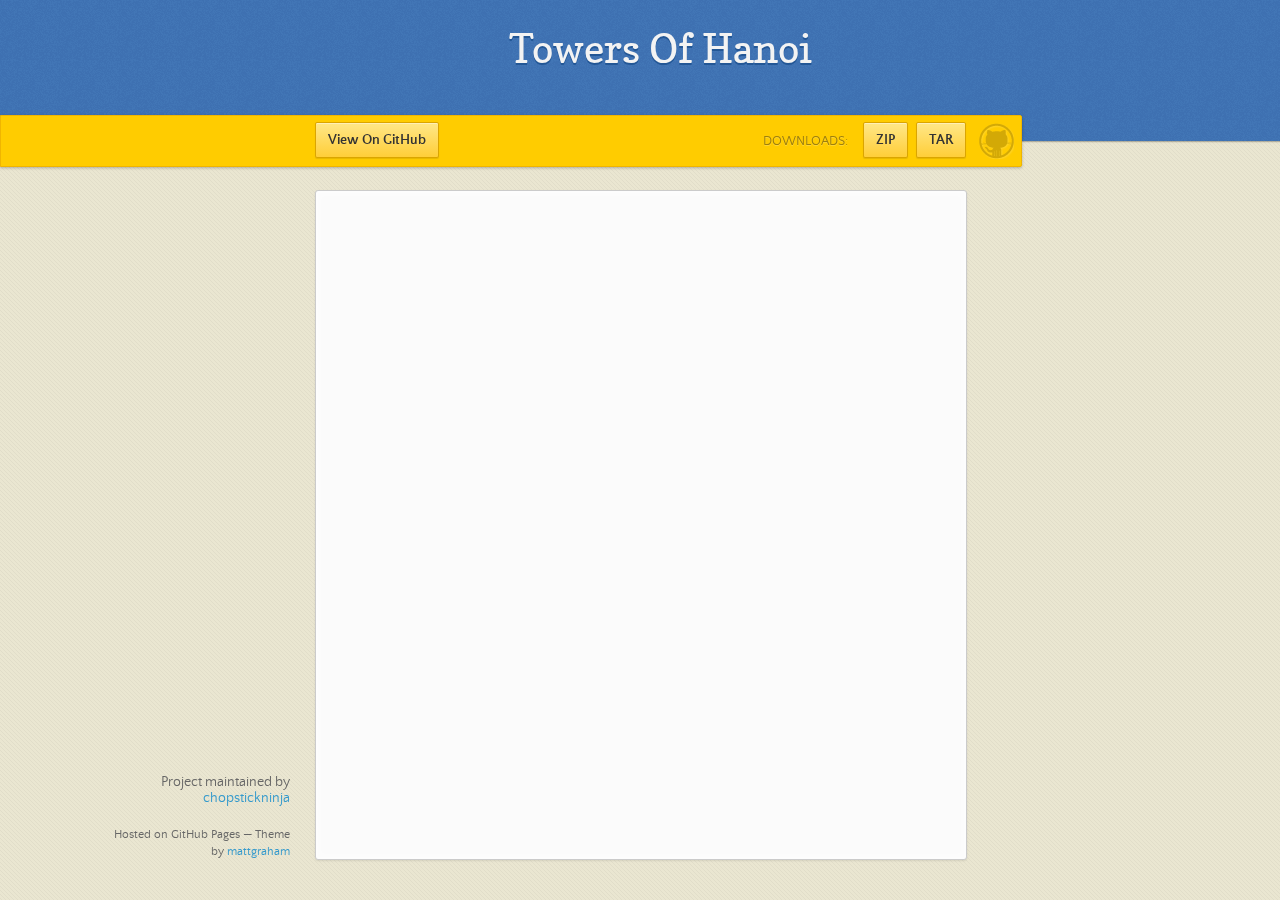
==== commit c5a15e9d: "putting game into gh page" ====
--- a/index.html
+++ b/index.html
@@ -6,8 +6,10 @@
     <title>Towers Of Hanoi by chopstickninja</title>
     <link rel="stylesheet" href="stylesheets/styles.css">
     <link rel="stylesheet" href="stylesheets/pygment_trac.css">
+    <link rel="stylesheet" href="stylesheets/game.css">
     <script src="https://ajax.googleapis.com/ajax/libs/jquery/1.7.1/jquery.min.js"></script>
     <script src="javascripts/main.js"></script>
+    <script src="javascripts/game.js"></script>
     <!--[if lt IE 9]>
       <script src="//html5shiv.googlecode.com/svn/trunk/html5.js"></script>
     <![endif]-->
@@ -40,36 +42,9 @@
       </nav>
       <section>
         <h3>
-<a name="welcome-to-github-pages" class="anchor" href="#welcome-to-github-pages"><span class="octicon octicon-link"></span></a>Welcome to GitHub Pages.</h3>
+<a name="welcome-to-github-pages" class="anchor" href="#welcome-to-github-pages"><span class="octicon octicon-link"></span></a>
+      <div id="gameContent"></div>
 
-<p>This automatic page generator is the easiest way to create beautiful pages for all of your projects. Author your page content here using GitHub Flavored Markdown, select a template crafted by a designer, and publish. After your page is generated, you can check out the new branch:</p>
-
-<pre><code>$ cd your_repo_root/repo_name
-$ git fetch origin
-$ git checkout gh-pages
-</code></pre>
-
-<p>If you're using the GitHub for Mac, simply sync your repository and you'll see the new branch.</p>
-
-<h3>
-<a name="designer-templates" class="anchor" href="#designer-templates"><span class="octicon octicon-link"></span></a>Designer Templates</h3>
-
-<p>We've crafted some handsome templates for you to use. Go ahead and continue to layouts to browse through them. You can easily go back to edit your page before publishing. After publishing your page, you can revisit the page generator and switch to another theme. Your Page content will be preserved if it remained markdown format.</p>
-
-<h3>
-<a name="rather-drive-stick" class="anchor" href="#rather-drive-stick"><span class="octicon octicon-link"></span></a>Rather Drive Stick?</h3>
-
-<p>If you prefer to not use the automatic generator, push a branch named <code>gh-pages</code> to your repository to create a page manually. In addition to supporting regular HTML content, GitHub Pages support Jekyll, a simple, blog aware static site generator written by our own Tom Preston-Werner. Jekyll makes it easy to create site-wide headers and footers without having to copy them across every page. It also offers intelligent blog support and other advanced templating features.</p>
-
-<h3>
-<a name="authors-and-contributors" class="anchor" href="#authors-and-contributors"><span class="octicon octicon-link"></span></a>Authors and Contributors</h3>
-
-<p>You can <a href="https://github.com/blog/821" class="user-mention">@mention</a> a GitHub username to generate a link to their profile. The resulting <code>&lt;a&gt;</code> element will link to the contributor's GitHub Profile. For example: In 2007, Chris Wanstrath (<a href="https://github.com/defunkt" class="user-mention">@defunkt</a>), PJ Hyett (<a href="https://github.com/pjhyett" class="user-mention">@pjhyett</a>), and Tom Preston-Werner (<a href="https://github.com/mojombo" class="user-mention">@mojombo</a>) founded GitHub.</p>
-
-<h3>
-<a name="support-or-contact" class="anchor" href="#support-or-contact"><span class="octicon octicon-link"></span></a>Support or Contact</h3>
-
-<p>Having trouble with Pages? Check out the documentation at <a href="http://help.github.com/pages">http://help.github.com/pages</a> or contact <a href="mailto:support@github.com">support@github.com</a> and we’ll help you sort it out.</p>
       </section>
       <footer>
         <p>Project maintained by <a href="https://github.com/chopstickninja">chopstickninja</a></p>
